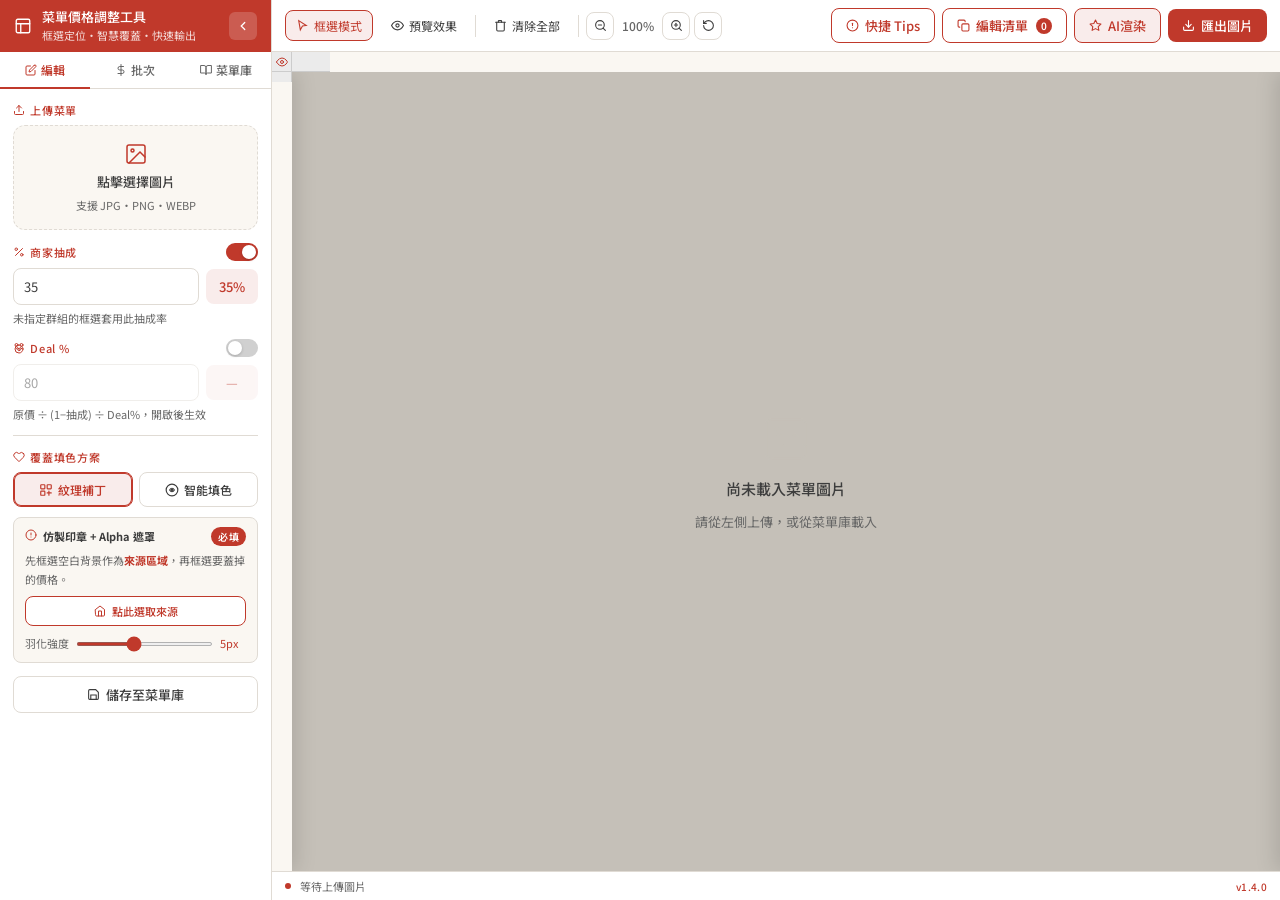
==== templates/index.html @ 7e4e2b44 "v1.5.12：紋理補丁來源選取免按 Tab，點擊按鈕後直接拖曳畫布 Co-Authored-By: Claude Sonnet 4.6 <noreply@anthropic.com>" ====
<!DOCTYPE html>
<html lang="zh-TW">
<head>
<meta charset="UTF-8">
<meta name="viewport" content="width=device-width, initial-scale=1.0">
<meta http-equiv="Cache-Control" content="no-cache, no-store, must-revalidate">
<meta http-equiv="Pragma" content="no-cache">
<meta http-equiv="Expires" content="0">
<title>菜單價格調整工具</title>
<link rel="icon" type="image/svg+xml" href="/static/favicon.svg">
<link href="https://fonts.googleapis.com/css2?family=Noto+Sans+TC:wght@400;500&family=Noto+Serif+TC:wght@400;700&family=Ma+Shan+Zheng&family=Liu+Jian+Mao+Cao&family=Long+Cang&family=ZCOOL+XiaoWei&display=swap" rel="stylesheet">
<link rel="stylesheet" href="/static/css/style.css">
<script>var APP_VERSION = '1.5.12';</script>
</head>
<body>
<div class="app">

  <!-- ── SIDEBAR ── -->
  <div class="sb" id="sb">
    <div class="sb-hd">
      <svg width="18" height="18" viewBox="0 0 24 24" fill="none" stroke="white" stroke-width="1.8" stroke-linecap="round" style="flex-shrink:0">
        <rect x="3" y="3" width="18" height="18" rx="2"/><line x1="3" y1="9" x2="21" y2="9"/><line x1="9" y1="21" x2="9" y2="9"/>
      </svg>
      <div class="sb-hd-txt">
        <h1>菜單價格調整工具</h1>
        <p>框選定位・智慧覆蓋・快速輸出</p>
      </div>
      <button class="sbtog" onclick="App.toggleSB()">
        <svg width="14" height="14" viewBox="0 0 24 24" fill="none" stroke-width="2.2" stroke-linecap="round">
          <polyline points="15 18 9 12 15 6"/>
        </svg>
      </button>
    </div>

    <!-- Collapsed hint -->
    <div class="sb-hint">
      <div class="hi-ic" onclick="document.getElementById('fi').click()" title="上傳菜單">
        <svg width="15" height="15" viewBox="0 0 24 24" fill="none" stroke-width="2" stroke-linecap="round">
          <path d="M21 15v4a2 2 0 0 1-2 2H5a2 2 0 0 1-2-2v-4"/><polyline points="17 8 12 3 7 8"/><line x1="12" y1="3" x2="12" y2="15"/>
        </svg>
      </div>
      <div class="hi-div"></div>
      <div class="hi-ic" onclick="App.showTab('lib')" title="菜單庫">
        <svg width="15" height="15" viewBox="0 0 24 24" fill="none" stroke-width="2" stroke-linecap="round">
          <path d="M2 3h6a4 4 0 0 1 4 4v14a3 3 0 0 0-3-3H2z"/><path d="M22 3h-6a4 4 0 0 0-4 4v14a3 3 0 0 1 3-3h7z"/>
        </svg>
      </div>
      <div class="hi-ic" onclick="App.saveToLib()" title="儲存至菜單庫">
        <svg width="15" height="15" viewBox="0 0 24 24" fill="none" stroke-width="2" stroke-linecap="round">
          <path d="M19 21H5a2 2 0 0 1-2-2V5a2 2 0 0 1 2-2h11l5 5v11a2 2 0 0 1-2 2z"/>
          <polyline points="17 21 17 13 7 13 7 21"/>
        </svg>
      </div>
    </div>

    <!-- Tabs -->
    <div class="sb-tabs">
      <button class="sb-tab active" id="tab-edit" onclick="App.showTab('edit')">
        <svg width="12" height="12" viewBox="0 0 24 24" fill="none" stroke-width="2" stroke-linecap="round">
          <path d="M11 4H4a2 2 0 0 0-2 2v14a2 2 0 0 0 2 2h14a2 2 0 0 0 2-2v-7"/>
          <path d="M18.5 2.5a2.121 2.121 0 0 1 3 3L12 15l-4 1 1-4 9.5-9.5z"/>
        </svg>
        編輯
      </button>
      <button class="sb-tab" id="tab-batch" onclick="App.showTab('batch')">
        <svg width="12" height="12" viewBox="0 0 24 24" fill="none" stroke-width="2" stroke-linecap="round">
          <line x1="12" y1="1" x2="12" y2="23"/><path d="M17 5H9.5a3.5 3.5 0 0 0 0 7h5a3.5 3.5 0 0 1 0 7H6"/>
        </svg>
        批次
      </button>
      <button class="sb-tab" id="tab-lib" onclick="App.showTab('lib')">
        <svg width="12" height="12" viewBox="0 0 24 24" fill="none" stroke-width="2" stroke-linecap="round">
          <path d="M2 3h6a4 4 0 0 1 4 4v14a3 3 0 0 0-3-3H2z"/><path d="M22 3h-6a4 4 0 0 0-4 4v14a3 3 0 0 1 3-3h7z"/>
        </svg>
        菜單庫
      </button>
    </div>

    <div class="sb-body">

      <!-- ── 編輯 pane ── -->
      <div class="tab-pane active" id="pane-edit">

        <div>
          <div class="sec-lbl">
            <svg width="12" height="12" viewBox="0 0 24 24" fill="none" stroke-width="2" stroke-linecap="round">
              <path d="M21 15v4a2 2 0 0 1-2 2H5a2 2 0 0 1-2-2v-4"/><polyline points="17 8 12 3 7 8"/><line x1="12" y1="3" x2="12" y2="15"/>
            </svg>
            上傳菜單
          </div>
          <div class="upload-zone" onclick="document.getElementById('fi').click()">
            <svg width="24" height="24" viewBox="0 0 24 24" fill="none" stroke="var(--red)" stroke-width="1.5" stroke-linecap="round">
              <rect x="3" y="3" width="18" height="18" rx="2"/><circle cx="8.5" cy="8.5" r="1.5"/><polyline points="21 15 16 10 5 21"/>
            </svg>
            <div class="uz-lbl" id="ulbl">點擊選擇圖片</div>
            <div class="uz-sub">支援 JPG・PNG・WEBP</div>
          </div>
          <input type="file" id="fi" accept="image/*" style="display:none">
        </div>

        <!-- 字型 select 隱藏保留，供 app.js redraw 讀取全域預設 -->
        <select id="fontSel" style="display:none;">
          <option value="Noto Serif TC">Noto Serif TC</option>
          <option value="Noto Sans TC">Noto Sans TC</option>
          <option value="Ma Shan Zheng">馬善政</option>
          <option value="Liu Jian Mao Cao">劉建毛草</option>
          <option value="Long Cang">龍藏</option>
          <option value="ZCOOL XiaoWei">站酷小薇</option>
          <option value="serif">襯線體</option>
          <option value="sans-serif">無襯線</option>
        </select>


        <div>
          <div class="sec-lbl" style="justify-content:space-between;align-items:center;">
            <span style="display:flex;align-items:center;gap:5px;">
              <svg width="12" height="12" viewBox="0 0 24 24" fill="none" stroke-width="2" stroke-linecap="round" stroke-linejoin="round">
                <line x1="19" y1="5" x2="5" y2="19"/><circle cx="6.5" cy="6.5" r="2.5"/><circle cx="17.5" cy="17.5" r="2.5"/>
              </svg>
              商家抽成
            </span>
            <label class="tog" title="關閉後不計算抽成，可直接輸入新價格">
              <input type="checkbox" id="commissionToggle" checked>
              <span class="tog-sl"></span>
            </label>
          </div>
          <div class="pct-row" id="commissionInputRow">
            <input type="number" id="pctIn" value="35" placeholder="例：35">
            <div class="pct-badge" id="pctBadge">35%</div>
          </div>
          <div style="font-size:11px;color:var(--gmd);margin-top:5px;" id="commissionHint">未指定群組的框選套用此抽成率</div>
        </div>

        <div>
          <div class="sec-lbl" style="justify-content:space-between;align-items:center;">
            <span style="display:flex;align-items:center;gap:5px;">
              <svg width="12" height="12" viewBox="0 0 24 24" fill="none" stroke="currentColor" stroke-width="2" stroke-linecap="round">
                <circle cx="7" cy="6" r="3"/><circle cx="17" cy="6" r="3"/>
                <circle cx="12" cy="14" r="8"/>
                <circle cx="9" cy="13" r="1.8"/><circle cx="15" cy="13" r="1.8"/>
                <ellipse cx="12" cy="16.5" rx="1.5" ry="1"/>
              </svg>
              Deal %
            </span>
            <label class="tog" title="開啟後納入計算">
              <input type="checkbox" id="dealToggle">
              <span class="tog-sl"></span>
            </label>
          </div>
          <div class="pct-row deal-disabled" id="dealInputRow">
            <input type="number" id="dealIn" value="80" placeholder="例：80" min="1" max="99">
            <div class="pct-badge" id="dealBadge">—</div>
          </div>
          <div style="font-size:11px;color:var(--gmd);margin-top:5px;">原價 ÷ (1−抽成) ÷ Deal%，開啟後生效</div>
        </div>

        <!-- ── 填色方案 ── -->
        <div class="divider"></div>
        <div>
          <div class="sec-lbl">
            <svg width="12" height="12" viewBox="0 0 24 24" fill="none" stroke-width="2" stroke-linecap="round">
              <path d="M20.84 4.61a5.5 5.5 0 0 0-7.78 0L12 5.67l-1.06-1.06a5.5 5.5 0 0 0-7.78 7.78l1.06 1.06L12 21.23l7.78-7.78 1.06-1.06a5.5 5.5 0 0 0 0-7.78z"/>
            </svg>
            覆蓋填色方案
          </div>
          <div style="display:flex;gap:6px;margin-bottom:10px;">
            <button class="fill-mode-btn active" id="btn-patch" onclick="FillEngine.setMode('patch')" title="從背景空白處取樣紋理，無縫覆蓋到價格位置">
              <svg width="14" height="14" viewBox="0 0 24 24" fill="none" stroke-width="2" stroke-linecap="round">
                <rect x="3" y="3" width="7" height="7" rx="1"/>
                <rect x="14" y="3" width="7" height="7" rx="1"/>
                <rect x="3" y="14" width="7" height="7" rx="1"/>
                <path d="M14 17h7M17 14v7"/>
              </svg>
              <span>紋理補丁</span>
            </button>
            <button class="fill-mode-btn" id="btn-autofill" onclick="FillEngine.setMode('autofill')" title="自動取樣矩形周圍背景色填色，並柔化邊緣">
              <svg width="14" height="14" viewBox="0 0 24 24" fill="none" stroke-width="2" stroke-linecap="round">
                <circle cx="12" cy="12" r="10"/>
                <path d="M8 12s1.5-3 4-3 4 3 4 3-1.5 3-4 3-4-3-4-3z"/>
                <circle cx="12" cy="12" r="1" fill="currentColor"/>
              </svg>
              <span>智能填色</span>
            </button>
          </div>
          <div id="autofill-hint" style="display:none;" style="font-size:11px;color:var(--gmd);background:var(--cream);border-radius:var(--r);padding:9px 11px;border:1px solid var(--glt);line-height:1.7;">
            <div style="display:flex;align-items:flex-start;gap:6px;margin-bottom:5px;">
              <svg width="12" height="12" viewBox="0 0 24 24" fill="none" stroke="var(--red)" stroke-width="2" stroke-linecap="round" style="margin-top:2px;flex-shrink:0;"><circle cx="12" cy="12" r="10"/><line x1="12" y1="8" x2="12" y2="12"/><line x1="12" y1="16" x2="12.01" y2="16"/></svg>
              <b style="color:var(--gdk);">環狀取樣 + 邊緣羽化</b>
            </div>
            自動偵測矩形周邊 6px 環狀像素的平均色填色，邊緣加入羽化，適合背景色均勻的菜單。
            <div style="display:flex;align-items:center;gap:7px;margin-top:8px;">
              <span style="white-space:nowrap;">羽化強度</span>
              <input type="range" min="0" max="6" value="2" style="flex:1;height:4px;" oninput="FillEngine.setFeather('autofill', this.value); document.getElementById('autofill-feather-val').textContent = this.value + 'px'">
              <span id="autofill-feather-val" style="color:var(--red);min-width:26px;">2px</span>
            </div>
          </div>
          <div id="patch-hint" class="patch-hint-required" style="font-size:11px;color:var(--gmd);background:var(--cream);border-radius:var(--r);padding:9px 11px;border:1px solid var(--glt);line-height:1.7;">
            <div style="display:flex;align-items:flex-start;gap:6px;margin-bottom:5px;">
              <svg width="12" height="12" viewBox="0 0 24 24" fill="none" stroke="var(--red)" stroke-width="2" stroke-linecap="round" style="margin-top:2px;flex-shrink:0;"><circle cx="12" cy="12" r="10"/><line x1="12" y1="8" x2="12" y2="12"/><line x1="12" y1="16" x2="12.01" y2="16"/></svg>
              <b style="color:var(--gdk);">仿製印章 + Alpha 遮罩</b>
              <span id="patchRequiredBadge" style="margin-left:auto;font-size:10px;font-weight:600;color:#fff;background:var(--red);border-radius:99px;padding:1px 7px;letter-spacing:.03em;flex-shrink:0;">必填</span>
            </div>
            先框選空白背景作為<b style="color:var(--red);">來源區域</b>，再框選要蓋掉的價格。
            <div style="margin-top:8px;">
              <button class="btn btn-outline" id="btnPatchSelect" style="font-size:11px;padding:6px 10px;width:100%;" onclick="FillEngine.startPatchSelect()">
                <svg width="12" height="12" viewBox="0 0 24 24" fill="none" stroke-width="2" stroke-linecap="round"><path d="M3 9l9-7 9 7v11a2 2 0 0 1-2 2H5a2 2 0 0 1-2-2z"/><polyline points="9 22 9 12 15 12 15 22"/></svg>
                點此選取來源
              </button>
              <img id="patch-source-preview" src="" alt="來源預覽" style="display:none;width:100%;max-height:60px;object-fit:cover;border-radius:4px;border:1.5px solid var(--red);margin-top:6px;">
            </div>
            <div style="display:flex;align-items:center;gap:7px;margin-top:8px;">
              <span style="white-space:nowrap;">羽化強度</span>
              <input type="range" min="0" max="12" value="5" style="flex:1;height:4px;" oninput="FillEngine.setFeather('patch', this.value); document.getElementById('patch-feather-val').textContent = this.value + 'px'">
              <span id="patch-feather-val" style="color:var(--red);min-width:26px;">5px</span>
            </div>
          </div>
        </div>

        <div style="display:flex;flex-direction:column;gap:7px;">
          <button class="btn btn-ghost" onclick="App.saveToLib()">
            <svg width="13" height="13" viewBox="0 0 24 24" fill="none" stroke-width="2" stroke-linecap="round">
              <path d="M19 21H5a2 2 0 0 1-2-2V5a2 2 0 0 1 2-2h11l5 5v11a2 2 0 0 1-2 2z"/>
              <polyline points="17 21 17 13 7 13 7 21"/>
            </svg>
            儲存至菜單庫
          </button>
        </div>

      </div><!-- /pane-edit -->

      <!-- ── 批次 pane ── -->
      <div class="tab-pane" id="pane-batch">
        <div>
          <div class="sec-lbl">
            <svg width="12" height="12" viewBox="0 0 24 24" fill="none" stroke-width="2" stroke-linecap="round">
              <circle cx="12" cy="12" r="10"/><line x1="12" y1="8" x2="12" y2="12"/><line x1="12" y1="16" x2="12.01" y2="16"/>
            </svg>
            批次百分比說明
          </div>
          <div style="font-size:12px;color:var(--gmd);background:var(--cream);border-radius:var(--r);padding:10px;border:1px solid var(--glt);line-height:1.7;">
            將框選分組，每組套用不同漲幅。<br>框選時在面板內指定群組。
          </div>
        </div>
        <div>
          <div class="sec-lbl">
            <svg width="12" height="12" viewBox="0 0 24 24" fill="none" stroke-width="2" stroke-linecap="round">
              <circle cx="12" cy="8" r="4"/><path d="M6 20v-2a4 4 0 0 1 8 0v2"/>
            </svg>
            群組管理
          </div>
          <div style="display:flex;gap:6px;margin-bottom:8px;">
            <input type="text" id="newGrpName" placeholder="輸入群組名稱" style="flex:1;padding:7px 9px;font-size:12px;">
            <button class="btn btn-primary btn-sm" style="width:auto;padding:7px 11px;" onclick="App.addGroup()">
              <svg width="13" height="13" viewBox="0 0 24 24" fill="none" stroke-width="2" stroke-linecap="round">
                <line x1="12" y1="5" x2="12" y2="19"/><line x1="5" y1="12" x2="19" y2="12"/>
              </svg>
            </button>
          </div>
          <div class="group-list" id="groupList"></div>
        </div>
      </div>

      <!-- ── 菜單庫 pane ── -->
      <div class="tab-pane" id="pane-lib">
        <div>
          <div class="sec-lbl" style="justify-content:space-between;">
            <span style="display:flex;align-items:center;gap:5px;">
              <svg width="12" height="12" viewBox="0 0 24 24" fill="none" stroke-width="2" stroke-linecap="round">
                <path d="M2 3h6a4 4 0 0 1 4 4v14a3 3 0 0 0-3-3H2z"/>
                <path d="M22 3h-6a4 4 0 0 0-4 4v14a3 3 0 0 1 3-3h7z"/>
              </svg>
              已儲存菜單
            </span>
            <span class="tag-red" id="libCnt">0 筆</span>
          </div>
          <div class="lib-list" id="libList"></div>
        </div>
        <div style="font-size:11px;color:var(--gmd);line-height:1.7;background:var(--cream);border-radius:var(--r);padding:10px;border:1px solid var(--glt);">
          圖片小於 3MB 時自動存入縮圖可直接還原。<br>
          圖片較大時僅儲存座標，載入時需重新上傳原始圖片。
        </div>
      </div>

    </div><!-- /sb-body -->
  </div><!-- /sb -->

  <!-- ── MAIN ── -->
  <div class="main">

    <!-- Toolbar -->
    <div class="toolbar">
      <button class="tb-btn active" id="tbSel">
        <svg width="13" height="13" viewBox="0 0 24 24" fill="none" stroke-width="2" stroke-linecap="round">
          <path d="M5 3l14 9-7 1-4 7z"/>
        </svg>
        框選模式
      </button>
      <button class="tb-btn" id="tbPrev" onclick="App.togglePreview()">
        <svg width="13" height="13" viewBox="0 0 24 24" fill="none" stroke-width="2" stroke-linecap="round">
          <path d="M1 12s4-8 11-8 11 8 11 8-4 8-11 8-11-8-11-8z"/><circle cx="12" cy="12" r="3"/>
        </svg>
        預覽效果
      </button>
      <div class="tb-sep"></div>
      <button class="tb-btn" onclick="App.clearAll()">
        <svg width="13" height="13" viewBox="0 0 24 24" fill="none" stroke-width="2" stroke-linecap="round">
          <polyline points="3 6 5 6 21 6"/>
          <path d="M19 6v14a2 2 0 0 1-2 2H7a2 2 0 0 1-2-2V6m3 0V4a1 1 0 0 1 1-1h4a1 1 0 0 1 1 1v2"/>
        </svg>
        清除全部
      </button>
      <div class="tb-sep"></div>
      <div class="zoom-ctrl">
        <button class="zb" onclick="Canvas.zoom(-0.1)">
          <svg width="13" height="13" viewBox="0 0 24 24" fill="none" stroke-width="2" stroke-linecap="round">
            <circle cx="11" cy="11" r="8"/><line x1="21" y1="21" x2="16.65" y2="16.65"/><line x1="8" y1="11" x2="14" y2="11"/>
          </svg>
        </button>
        <span class="zoom-val" id="zoomVal">100%</span>
        <button class="zb" onclick="Canvas.zoom(0.1)">
          <svg width="13" height="13" viewBox="0 0 24 24" fill="none" stroke-width="2" stroke-linecap="round">
            <circle cx="11" cy="11" r="8"/><line x1="21" y1="21" x2="16.65" y2="16.65"/>
            <line x1="11" y1="8" x2="11" y2="14"/><line x1="8" y1="11" x2="14" y2="11"/>
          </svg>
        </button>
        <button class="zb" onclick="Canvas.resetZoom()" title="重設縮放">
          <svg width="13" height="13" viewBox="0 0 24 24" fill="none" stroke-width="2" stroke-linecap="round">
            <path d="M3 12a9 9 0 1 0 9-9 9.75 9.75 0 0 0-6.74 2.74L3 8"/><path d="M3 3v5h5"/>
          </svg>
        </button>
      </div>
      <div class="tb-right">
        <!-- 快捷 Tips 按鈕 + 彈出面板 -->
        <div style="position:relative;">
          <button class="btn btn-outline" id="btnTips" style="width:auto;padding:7px 14px;font-size:13px;" onclick="App.toggleTips()">
            <svg width="13" height="13" viewBox="0 0 24 24" fill="none" stroke-width="2" stroke-linecap="round">
              <circle cx="12" cy="12" r="10"/>
              <line x1="12" y1="8" x2="12" y2="12"/><line x1="12" y1="16" x2="12.01" y2="16"/>
            </svg>
            快捷 Tips
          </button>
          <div class="tips-panel" id="tipsPanel">
            <div class="tips-hd">
              <span class="tips-title">⌨️ 快捷鍵說明</span>
              <div class="tips-os-tabs">
                <button class="tips-os-btn active" id="tipsMac" onclick="App.setTipsOS('mac')">Mac</button>
                <button class="tips-os-btn" id="tipsWin" onclick="App.setTipsOS('win')">Windows</button>
              </div>
            </div>
            <table class="tips-tbl">
              <tr><th>功能</th><th id="tipsKeyHead">按鍵</th></tr>
              <tr class="tips-mac"><td>繪製新框</td><td>Tab + 拖曳</td></tr>
              <tr class="tips-win" style="display:none"><td>繪製新框</td><td>Tab + 拖曳</td></tr>
              <tr class="tips-mac"><td>複製上次框大小</td><td>Tab + ⇧ Shift + 拖曳</td></tr>
              <tr class="tips-win" style="display:none"><td>複製上次框大小</td><td>Tab + Shift + 拖曳</td></tr>
              <tr><td>點擊框 → 編輯</td><td>點擊</td></tr>
              <tr><td>多選框 → 批次對齊</td><td>直接拖曳</td></tr>
              <tr><td>移動框位置</td><td>Alt + 拖曳</td></tr>
              <tr><td>平移畫布</td><td>Space + 拖曳</td></tr>
              <tr><td>縮放畫布</td><td>滾輪</td></tr>
              <tr class="tips-mac"><td>確認數值（轉綠）</td><td>↵ Return</td></tr>
              <tr class="tips-win" style="display:none"><td>確認數值（轉綠）</td><td>↵ Enter</td></tr>
              <tr class="tips-mac"><td>確認並加入</td><td>↵ Return ×2</td></tr>
              <tr class="tips-win" style="display:none"><td>確認並加入</td><td>↵ Enter ×2</td></tr>
              <tr><td>關閉編輯面板</td><td>Esc</td></tr>
              <tr><td>還原字體顏色自動</td><td>雙擊色塊</td></tr>
            </table>
          </div>
        </div>
        <button class="btn btn-outline" id="btnEditList" style="width:auto;padding:7px 14px;font-size:13px;" onclick="App.toggleEditList()">
          <svg width="13" height="13" viewBox="0 0 24 24" fill="none" stroke-width="2" stroke-linecap="round">
            <rect x="9" y="9" width="13" height="13" rx="2"/><path d="M5 15H4a2 2 0 0 1-2-2V4a2 2 0 0 1 2-2h9a2 2 0 0 1 2 2v1"/>
          </svg>
          編輯清單
          <span class="tb-cnt" id="pcnt">0</span>
        </button>
        <button class="btn btn-enhance" id="tbEnhance" style="width:auto;padding:7px 14px;font-size:13px;" onclick="App.enhanceQuality()" title="消除矩形框邊界感，讓修改更自然">
          <svg width="13" height="13" viewBox="0 0 24 24" fill="none" stroke-width="2" stroke-linecap="round" stroke-linejoin="round">
            <polygon points="12 2 15.09 8.26 22 9.27 17 14.14 18.18 21.02 12 17.77 5.82 21.02 7 14.14 2 9.27 8.91 8.26 12 2"/>
          </svg>
          AI渲染
        </button>
        <button class="btn btn-primary" style="width:auto;padding:7px 14px;font-size:13px;" onclick="App.exportImage()">
          <svg width="13" height="13" viewBox="0 0 24 24" fill="none" stroke-width="2" stroke-linecap="round">
            <path d="M21 15v4a2 2 0 0 1-2 2H5a2 2 0 0 1-2-2v-4"/>
            <polyline points="7 10 12 15 17 10"/><line x1="12" y1="15" x2="12" y2="3"/>
          </svg>
          匯出圖片
        </button>
      </div>
    </div>

    <!-- Canvas area with rulers -->
    <div class="ruler-area" id="rulerArea">
      <div class="ruler-corner">
        <button class="ruler-eye-btn active" id="btnGuides" onclick="Rulers.toggle()" title="顯示參考線">
          <svg width="12" height="12" viewBox="0 0 24 24" fill="none" stroke="currentColor" stroke-width="2" stroke-linecap="round" stroke-linejoin="round">
            <path d="M1 12s4-8 11-8 11 8 11 8-4 8-11 8-11-8-11-8z"/><circle cx="12" cy="12" r="3"/>
          </svg>
        </button>
      </div>
      <canvas class="ruler-h" id="rulerH"></canvas>
      <canvas class="ruler-v" id="rulerV"></canvas>
      <div class="cw" id="cw">
      <div class="empty-st" id="emptySt">
        <svg width="52" height="52" viewBox="0 0 24 24" fill="none" stroke-width="1" stroke-linecap="round">
          <rect x="3" y="3" width="18" height="18" rx="2"/><circle cx="8.5" cy="8.5" r="1.5"/>
          <polyline points="21 15 16 10 5 21"/>
        </svg>
        <h3>尚未載入菜單圖片</h3>
        <p>請從左側上傳，或從菜單庫載入</p>
      </div>
      <div class="cc" id="cc" style="display:none;">
        <canvas id="mc"></canvas>
      </div>
      <canvas id="guide-canvas"></canvas>

      <!-- 多選對齊浮動列 -->
      <div id="alignBar">
        <button class="ab-btn" onclick="App.applyMultiAlign('left')" title="靠左對齊">
          <svg width="16" height="16" viewBox="0 0 24 24" fill="none" stroke="currentColor" stroke-width="2.2" stroke-linecap="round">
            <line x1="3" y1="6"  x2="21" y2="6"/><line x1="3" y1="12" x2="15" y2="12"/><line x1="3" y1="18" x2="18" y2="18"/>
          </svg>
        </button>
        <button class="ab-btn" onclick="App.applyMultiAlign('center')" title="置中對齊">
          <svg width="16" height="16" viewBox="0 0 24 24" fill="none" stroke="currentColor" stroke-width="2.2" stroke-linecap="round">
            <line x1="3" y1="6"  x2="21" y2="6"/><line x1="6" y1="12" x2="18" y2="12"/><line x1="5" y1="18" x2="19" y2="18"/>
          </svg>
        </button>
        <button class="ab-btn" onclick="App.applyMultiAlign('right')" title="靠右對齊">
          <svg width="16" height="16" viewBox="0 0 24 24" fill="none" stroke="currentColor" stroke-width="2.2" stroke-linecap="round">
            <line x1="3" y1="6"  x2="21" y2="6"/><line x1="9" y1="12" x2="21" y2="12"/><line x1="6" y1="18" x2="21" y2="18"/>
          </svg>
        </button>
      </div>

      <!-- Right Panel: 編輯清單 -->
      <div class="rp" id="rp">
        <div class="rp-hd">
          <div class="rp-hd-l">
            <svg width="15" height="15" viewBox="0 0 24 24" fill="none" stroke="white" stroke-width="2" stroke-linecap="round">
              <rect x="9" y="9" width="13" height="13" rx="2"/><path d="M5 15H4a2 2 0 0 1-2-2V4a2 2 0 0 1 2-2h9a2 2 0 0 1 2 2v1"/>
            </svg>
            <div>
              <div class="rp-title">編輯清單</div>
              <div class="rp-sub" id="rpSub">共 0 個價格框</div>
            </div>
          </div>
          <button class="rp-x" onclick="App.toggleEditList()">
            <svg width="14" height="14" viewBox="0 0 24 24" fill="none" stroke-width="2" stroke-linecap="round">
              <line x1="18" y1="6" x2="6" y2="18"/><line x1="6" y1="6" x2="18" y2="18"/>
            </svg>
          </button>
        </div>
        <div class="rp-body">
          <div class="price-list" id="plist">
            <div style="text-align:center;padding:20px 13px;color:var(--gmd);font-size:12px;">尚未框選任何價格</div>
          </div>
        </div>
      </div>

      <!-- Float Panel -->
      <div class="fp" id="fp">
        <div class="fp-hd">
          <div class="fp-hd-l">
            <svg width="15" height="15" viewBox="0 0 24 24" fill="none" stroke="white" stroke-width="2" stroke-linecap="round">
              <line x1="12" y1="1" x2="12" y2="23"/><path d="M17 5H9.5a3.5 3.5 0 0 0 0 7h5a3.5 3.5 0 0 1 0 7H6"/>
            </svg>
            <div>
              <div class="fp-title">輸入價格資訊</div>
              <div class="fp-sub" id="fpSub">框選區域：—</div>
            </div>
          </div>
          <button class="fp-x" onclick="FloatPanel.reqClose()">
            <svg width="14" height="14" viewBox="0 0 24 24" fill="none" stroke-width="2" stroke-linecap="round">
              <line x1="18" y1="6" x2="6" y2="18"/><line x1="6" y1="6" x2="18" y2="18"/>
            </svg>
          </button>
        </div>
        <div class="fp-body">
          <div class="fp-2col">
            <div>
              <label class="fp-lbl">原始價格數值</label>
              <div class="fp-val-wrap">
                <input class="fp-input" type="text" id="fpVal" placeholder="例：880" inputmode="numeric" autocomplete="off">
                <span class="fp-val-check" id="fpValCheck" title="已記錄數值">
                  <svg width="15" height="15" viewBox="0 0 24 24" fill="none" stroke="currentColor" stroke-width="2.5" stroke-linecap="round" stroke-linejoin="round"><polyline points="20 6 9 17 4 12"/></svg>
                </span>
              </div>
            </div>
            <div>
              <label class="fp-lbl">價格單位</label>
              <select id="selAffix" class="fp-affix-sel" onchange="FloatPanel.onAffixChange()">
                <option value="none">無</option>
                <option value="yuan">後綴「元」</option>
                <option value="yuan_sp">後綴+空格「元」</option>
                <option value="dollar">前綴「$」</option>
                <option value="dollar_sp">前綴+空格「$」</option>
              </select>
            </div>
          </div>
          <div class="fp-info">
            <div class="fi-row"><span class="fi-lbl">框選尺寸</span><span class="fi-val" id="fpSz">—</span></div>
            <div class="fi-row"><span class="fi-lbl">套用群組</span><span class="fi-val" id="fpGrpName" style="color:var(--red)">全域</span></div>
            <div class="fi-row"><span class="fi-lbl">商家抽成</span><span class="fi-val" id="fpPct">35%</span></div>
            <div class="fi-row" id="fpDealRow" style="display:none;"><span class="fi-lbl">Deal %</span><span class="fi-val" id="fpDeal" style="color:var(--red)">80%</span></div>
            <div class="fi-row" style="margin-top:4px;padding-top:6px;border-top:1px solid var(--glt);">
              <span class="fi-lbl" style="font-weight:500;white-space:nowrap;">新價格</span>
              <div style="display:flex;align-items:center;gap:5px;">
                <span id="fpCalcGroup" style="display:inline-flex;align-items:center;gap:5px;">
                  <span class="fi-calc" id="fpCalc" title="依百分比計算的原始結果">—</span>
                  <svg width="10" height="10" viewBox="0 0 24 24" fill="none" stroke="var(--gmd)" stroke-width="2.5" stroke-linecap="round"><line x1="5" y1="12" x2="19" y2="12"/><polyline points="13 6 19 12 13 18"/></svg>
                </span>
                <input type="number" class="fi-new-input" id="fpNew" placeholder="—" min="1" style="width:70px;min-width:0;">
              </div>
            </div>
            <div class="fp-round-opts">
              <label class="fp-ck-lbl">
                <input type="checkbox" id="ckRound10" onchange="FloatPanel.onRoundChange('10')">
                <span>四捨五入至十位數<br>（227→230，224→220）</span>
              </label>
              <label class="fp-ck-lbl">
                <input type="checkbox" id="ckRound5" onchange="FloatPanel.onRoundChange('5')">
                <span>無條件進位至 5 或 10<br>（227→230，224→225）</span>
              </label>
            </div>
          </div>
          <div>
            <div class="grp-lbl-row">
              <span class="fp-lbl">套用群組（批次百分比）</span>
              <button class="grp-help-btn" onclick="FloatPanel.showGroupGuide()" title="如何建立群組？">?</button>
            </div>
            <div class="fp-grp-sel" id="fpGrpSel"></div>
          </div>
          <div>
            <label class="fp-lbl">數字排列方向</label>
            <div class="fp-or">
              <button class="fob" id="foH" onclick="FloatPanel.setOrient('horizontal')">
                <svg width="13" height="13" viewBox="0 0 24 24" fill="none" stroke-width="2" stroke-linecap="round">
                  <line x1="4" y1="12" x2="20" y2="12"/><polyline points="14 6 20 12 14 18"/>
                </svg>
                橫式
              </button>
              <button class="fob active" id="foV" onclick="FloatPanel.setOrient('vertical')">
                <svg width="13" height="13" viewBox="0 0 24 24" fill="none" stroke-width="2" stroke-linecap="round">
                  <line x1="12" y1="4" x2="12" y2="20"/><polyline points="6 14 12 20 18 14"/>
                </svg>
                直式
              </button>
            </div>
          </div>
          <!-- ── 字樣設定卡片 ── -->
          <div class="fp-card">
            <!-- 字型（全寬） -->
            <label class="fp-lbl">字型</label>
            <select id="fpFontSel" onchange="FloatPanel.onFontChange()">
              <option value="Noto Serif TC">Noto Serif TC（明體）</option>
              <option value="Noto Sans TC">Noto Sans TC（黑體）</option>
              <option value="Ma Shan Zheng">馬善政（毛筆手寫）</option>
              <option value="Liu Jian Mao Cao">劉建毛草（草書）</option>
              <option value="Long Cang">龍藏（手寫風）</option>
              <option value="ZCOOL XiaoWei">站酷小薇（優雅）</option>
              <option value="serif">襯線體</option>
              <option value="sans-serif">無襯線體</option>
            </select>
            <!-- 大小 | 間距 -->
            <div class="fp-2col">
              <div>
                <label class="fp-lbl">大小（px）</label>
                <input type="number" id="fpFontSize" placeholder="自動" min="8" max="300" style="width:100%;">
              </div>
              <div>
                <label class="fp-lbl">間距（px）</label>
                <input type="number" id="fpLetterSpacing" placeholder="0" min="-10" max="50" style="width:100%;">
              </div>
            </div>
            <!-- 顏色 | 格式 B/I/S -->
            <div class="fp-2col">
              <div>
                <label class="fp-lbl">顏色</label>
                <div style="display:flex;gap:6px;align-items:center;height:34px;">
                  <input type="color" id="fpFontColor" value="#3D1A10"
                    style="width:34px;height:34px;border:1.5px solid var(--glt);border-radius:6px;padding:2px;cursor:pointer;background:none;flex-shrink:0;"
                    oninput="FloatPanel.onColorInput()">
                  <span id="fpColorLabel" style="font-size:11px;color:var(--gmd);">自動</span>
                </div>
              </div>
              <div>
                <label class="fp-lbl">格式</label>
                <div style="display:flex;gap:4px;">
                  <button class="fp-fmt-btn" id="fpBold" onclick="FloatPanel.toggleBold()" title="粗體"><b>B</b></button>
                  <button class="fp-fmt-btn" id="fpItalic" onclick="FloatPanel.toggleItalic()" title="斜體"><i>I</i></button>
                  <button class="fp-fmt-btn" id="fpStrike" onclick="FloatPanel.toggleStrikethrough()" title="雙刪除線"><span style="text-decoration:line-through;text-decoration-style:double;">S</span></button>
                </div>
              </div>
            </div>
            <!-- 對齊 -->
            <div>
              <label class="fp-lbl">對齊</label>
              <div style="display:flex;gap:5px;">
                <button class="fob fp-align-btn" data-align="left" onclick="FloatPanel.setAlign('left')" style="flex:1;" title="靠左">
                  <svg width="13" height="13" viewBox="0 0 24 24" fill="none" stroke-width="2" stroke-linecap="round"><line x1="3" y1="6" x2="21" y2="6"/><line x1="3" y1="12" x2="15" y2="12"/><line x1="3" y1="18" x2="18" y2="18"/></svg>
                </button>
                <button class="fob fp-align-btn active" data-align="center" onclick="FloatPanel.setAlign('center')" style="flex:1;" title="置中">
                  <svg width="13" height="13" viewBox="0 0 24 24" fill="none" stroke-width="2" stroke-linecap="round"><line x1="3" y1="6" x2="21" y2="6"/><line x1="6" y1="12" x2="18" y2="12"/><line x1="4" y1="18" x2="20" y2="18"/></svg>
                </button>
                <button class="fob fp-align-btn" data-align="right" onclick="FloatPanel.setAlign('right')" style="flex:1;" title="靠右">
                  <svg width="13" height="13" viewBox="0 0 24 24" fill="none" stroke-width="2" stroke-linecap="round"><line x1="3" y1="6" x2="21" y2="6"/><line x1="9" y1="12" x2="21" y2="12"/><line x1="6" y1="18" x2="21" y2="18"/></svg>
                </button>
              </div>
            </div>
          </div>
        </div>
        <div class="fp-ft" id="fpFoot">
          <button class="btn btn-ghost" style="flex:1;" onclick="FloatPanel.reqClose()">取消</button>
          <button class="btn btn-apply-all" style="flex:2;" onclick="FloatPanel.applyToAll()">全部變更</button>
          <button class="btn btn-primary" style="flex:1;" onclick="FloatPanel.confirm()">加入</button>
        </div>
      </div>
    </div><!-- /cw -->
    </div><!-- /ruler-area -->

    <!-- Status bar -->
    <div class="status-bar">
      <div class="sdot"></div>
      <span id="stTxt">等待上傳圖片</span>
      <span style="margin-left:auto;font-size:11px;color:var(--gmd);" id="coordTxt"></span>
      <span class="ver-badge" id="verBadge" title="目前版本">v1.4.0</span>
    </div>

  </div><!-- /main -->

</div><!-- /app -->

<!-- Confirm Dialog -->
<div class="cdov" id="cdov">
  <div class="cd">
    <div class="cd-icon">
      <svg width="20" height="20" viewBox="0 0 24 24" fill="none" stroke-width="2" stroke-linecap="round">
        <path d="M10.29 3.86L1.82 18a2 2 0 0 0 1.71 3h16.94a2 2 0 0 0 1.71-3L13.71 3.86a2 2 0 0 0-3.42 0z"/>
        <line x1="12" y1="9" x2="12" y2="13"/><line x1="12" y1="17" x2="12.01" y2="17"/>
      </svg>
    </div>
    <div class="cd-title" id="cdTitle">確認操作</div>
    <div class="cd-desc" id="cdDesc"></div>
    <div class="cd-acts">
      <button class="btn btn-ghost" style="flex:1;font-size:13px;" onclick="App.closeCD(false)" id="cdCancel">取消</button>
      <button class="btn btn-primary" style="flex:1;font-size:13px;" onclick="App.closeCD(true)" id="cdOk">確認</button>
    </div>
  </div>
</div>

<!-- Group Guide Spotlight Overlay -->
<div id="grpGuideOv" class="grp-guide-ov" onclick="FloatPanel.closeGroupGuide()">
  <div id="grpSpotlight" class="grp-spotlight" onclick="FloatPanel.closeGroupGuide()">
    <div class="grp-spotlight-tip">點此進入批次頁面建立群組</div>
  </div>
</div>

<!-- Scripts — 順序重要 -->
<script src="https://cdn.jsdelivr.net/npm/tesseract.js@5/dist/tesseract.min.js" defer></script>
<script src="/static/js/canvas.js"></script>
<!-- Update Toast -->
<div class="upd-toast" id="updToast">
  <div class="upd-icon">
    <svg width="16" height="16" viewBox="0 0 24 24" fill="none" stroke="#fff" stroke-width="2.5" stroke-linecap="round">
      <path d="M21 15v4a2 2 0 0 1-2 2H5a2 2 0 0 1-2-2v-4"/>
      <polyline points="17 8 12 3 7 8"/><line x1="12" y1="3" x2="12" y2="15"/>
    </svg>
  </div>
  <div class="upd-body">
    <div class="upd-title">有新版本可用</div>
    <div class="upd-sub" id="updNote">請重新整理頁面以更新</div>
  </div>
  <button class="upd-btn" onclick="location.reload(true)">重新整理</button>
  <button class="upd-close" onclick="document.getElementById('updToast').classList.remove('show')" title="關閉">
    <svg width="12" height="12" viewBox="0 0 24 24" fill="none" stroke="currentColor" stroke-width="2.5" stroke-linecap="round">
      <line x1="18" y1="6" x2="6" y2="18"/><line x1="6" y1="6" x2="18" y2="18"/>
    </svg>
  </button>
</div>

<script src="/static/js/rulers.js"></script>
<script src="/static/js/fillengine.js"></script>
<script src="/static/js/groups.js"></script>
<script src="/static/js/library.js"></script>
<script src="/static/js/floatpanel.js"></script>
<script src="/static/js/app.js"></script>
<script>
  window.addEventListener('DOMContentLoaded', function() {
    App.init();
    Rulers.init();
    checkVersion();
  });

  function checkVersion() {
    var url = './static/version.json?t=' + Date.now();
    fetch(url)
      .then(function(r) { return r.json(); })
      .then(function(data) {
        var latest = data.version || '';
        var badge = document.getElementById('verBadge');
        if (badge) badge.textContent = 'v' + (latest || APP_VERSION);
        if (latest && latest !== APP_VERSION) {
          var note = document.getElementById('updNote');
          if (note && data.note) note.textContent = '新版 v' + latest + '：' + data.note;
          setTimeout(function() {
            document.getElementById('updToast').classList.add('show');
          }, 1500);
        }
      })
      .catch(function() {});
    // 每 5 分鐘再檢查一次
    setTimeout(checkVersion, 5 * 60 * 1000);
  }
</script>
</body>
</html>
---- static/css/style.css ----
/* ── RESET & ROOT ── */
*{box-sizing:border-box;margin:0;padding:0;}
:root{
  --cream:#FAF7F2;
  --red:#C0392B;
  --red-dk:#A93226;
  --red-lt:#F9ECEB;
  --gdk:#3D3D3D;
  --gmd:#666;
  --glt:#E0DBD4;
  --wh:#fff;
  --r:8px;
  --rlg:12px;
}
html,body{height:100%;background:var(--cream);}
body{font-family:'Noto Sans TC',sans-serif;color:var(--gdk);font-size:14px;}

/* ── LAYOUT ── */
.app{display:flex;height:100vh;min-height:560px;overflow:hidden;}

/* ── SIDEBAR ── */
.sb{
  width:272px;min-width:272px;
  background:var(--wh);border-right:1px solid var(--glt);
  display:flex;flex-direction:column;overflow:hidden;
  transition:width .28s cubic-bezier(.4,0,.2,1),min-width .28s cubic-bezier(.4,0,.2,1);
  position:relative;flex-shrink:0;
}
.sb.col{width:48px;min-width:48px;}
.sb-hd{
  background:var(--red);padding:0 14px;
  display:flex;align-items:center;gap:10px;
  flex-shrink:0;height:52px;overflow:hidden;
}
.sb-hd-txt{flex:1;overflow:hidden;white-space:nowrap;transition:opacity .2s;}
.sb-hd-txt h1{font-size:13px;font-weight:500;color:#fff;line-height:1.3;}
.sb-hd-txt p{font-size:11px;color:rgba(255,255,255,.82);margin-top:1px;}
.sb.col .sb-hd-txt{opacity:0;pointer-events:none;width:0;flex:0;}
.sb.col .sb-hd{padding:0;justify-content:center;}
.sb.col .sb-hd>svg:first-child{display:none;}
.sb.col .sb-tabs{display:none;}
.sbtog{
  flex-shrink:0;width:28px;height:28px;border-radius:6px;
  background:rgba(255,255,255,.18);border:none;cursor:pointer;
  display:flex;align-items:center;justify-content:center;
}
.sbtog:hover{background:rgba(255,255,255,.32);}
.sbtog svg{stroke:#fff;transition:transform .28s;}
.sb.col .sbtog svg{transform:rotate(180deg);}
.sb-body{
  flex:1;overflow-y:auto;overflow-x:hidden;padding:13px;
  display:flex;flex-direction:column;gap:13px;transition:opacity .2s;
}
.sb.col .sb-body{opacity:0;pointer-events:none;padding:0;}

/* Collapsed hint icons */
.sb-hint{
  position:absolute;top:52px;left:0;right:0;bottom:0;
  display:flex;flex-direction:column;align-items:center;
  padding-top:14px;gap:10px;
  opacity:0;pointer-events:none;transition:opacity .2s;
}
.sb.col .sb-hint{opacity:1;pointer-events:all;}
.hi-ic{
  width:32px;height:32px;border-radius:var(--r);
  border:1px solid var(--glt);background:var(--cream);
  display:flex;align-items:center;justify-content:center;
  cursor:pointer;transition:border-color .15s,background .15s;
}
.hi-ic:hover{border-color:var(--red);background:var(--red-lt);}
.hi-ic svg{stroke:var(--red);}
.hi-div{width:24px;height:1px;background:var(--glt);}

/* Tabs */
.sb-tabs{display:flex;border-bottom:1px solid var(--glt);flex-shrink:0;}
.sb-tab{
  flex:1;padding:9px 4px;font-size:12px;font-weight:500;
  cursor:pointer;border:none;background:transparent;color:var(--gmd);
  border-bottom:2px solid transparent;transition:all .15s;font-family:inherit;
  display:flex;align-items:center;justify-content:center;gap:4px;margin-bottom:-1px;
}
.sb-tab svg{stroke:currentColor;}
.sb-tab.active{color:var(--red);border-bottom-color:var(--red);}
.sb-tab:hover:not(.active){color:var(--gdk);}
.tab-pane{display:none;}
.tab-pane.active{display:flex;flex-direction:column;gap:13px;}

/* ── COMMON COMPONENTS ── */
.sec-lbl{
  font-size:11px;font-weight:500;color:var(--red);
  letter-spacing:.07em;display:flex;align-items:center;gap:5px;margin-bottom:7px;
}
.sec-lbl svg{stroke:var(--red);}

.upload-zone{
  border:1.5px dashed var(--glt);border-radius:var(--rlg);
  padding:16px 10px;text-align:center;cursor:pointer;
  background:var(--cream);transition:border-color .2s,background .2s;
  display:flex;flex-direction:column;align-items:center;gap:6px;
}
.upload-zone:hover{border-color:var(--red);background:var(--red-lt);}
.uz-lbl{font-size:13px;font-weight:500;color:var(--gdk);}
.uz-sub{font-size:11px;color:var(--gmd);}

select,input[type=number],input[type=text]{
  width:100%;border:1px solid var(--glt);border-radius:var(--r);
  padding:8px 10px;font-size:13px;background:var(--wh);
  color:var(--gdk);outline:none;transition:border-color .2s;font-family:inherit;
}
select:focus,input:focus{border-color:var(--red);}

.pct-row{display:flex;gap:7px;align-items:center;}
.pct-row input{flex:1;}
.pct-badge{
  background:var(--red-lt);color:var(--red);border-radius:var(--r);
  padding:8px 9px;font-size:13px;font-weight:500;
  white-space:nowrap;min-width:52px;text-align:center;
}

/* Buttons */
.btn{
  display:flex;align-items:center;justify-content:center;gap:6px;
  padding:8px 12px;border-radius:var(--r);font-size:13px;
  cursor:pointer;border:none;font-weight:500;
  transition:background .15s,transform .1s;width:100%;font-family:inherit;
}
.btn:active{transform:scale(.98);}
.btn svg{flex-shrink:0;}
.btn-primary{background:var(--red);color:#fff !important;}
.btn-primary svg{stroke:#fff;}
.btn-primary:hover{background:var(--red-dk);}
.btn-outline{background:var(--wh);color:var(--red) !important;border:1.5px solid var(--red);}
.btn-outline svg{stroke:var(--red);}
.btn-outline:hover{background:var(--red-lt);}
.btn-ghost{background:transparent;color:var(--gdk) !important;border:1px solid var(--glt);}
.btn-ghost svg{stroke:var(--gdk);}
.btn-ghost:hover{background:var(--cream);}
.btn-apply-all{background:#F5EEF8;color:#7D3C98 !important;border:1.5px solid #C39BD3;}
.btn-apply-all:hover{background:#EBD5F5;border-color:#7D3C98;}
/* ── AI渲染掃描線 ── */
.scan-line-el{
  position:absolute;height:4px;border-radius:2px;
  background:linear-gradient(90deg,transparent 0%,rgba(192,57,43,0.35) 15%,rgba(192,57,43,0.9) 50%,rgba(192,57,43,0.35) 85%,transparent 100%);
  box-shadow:0 0 14px rgba(192,57,43,0.55),0 0 3px rgba(255,255,255,0.7);
  pointer-events:none;
}

.btn-enhance{background:var(--red-lt);color:var(--red) !important;border:1.5px solid var(--red);}
.btn-enhance svg{stroke:var(--red);}
.btn-enhance:hover{background:#F0D9D7;border-color:var(--red-dk);}
.btn-enhance.active{background:var(--red);color:#fff !important;border-color:var(--red-dk);}
.btn-enhance.active svg{stroke:#fff;}
.btn-enhance:disabled{opacity:.6;cursor:not-allowed;}
.btn-sm{padding:6px 10px;font-size:12px;}

/* Orientation buttons */
.ob{
  flex:1;padding:7px 3px;border-radius:var(--r);font-size:12px;
  cursor:pointer;border:1px solid var(--glt);background:var(--wh);
  color:var(--gdk) !important;display:flex;align-items:center;
  justify-content:center;gap:4px;transition:all .15s;font-family:inherit;
}
.ob svg{stroke:currentColor;}
.ob.active{background:var(--red-lt);border-color:var(--red);color:var(--red) !important;}

/* Price list */
.price-list{display:flex;flex-direction:column;gap:5px;max-height:160px;overflow-y:auto;}
.pi{
  background:var(--cream);border-radius:var(--r);
  padding:7px 9px;display:flex;align-items:center;gap:7px;
  border:1px solid var(--glt);
}
.pi .dot{width:7px;height:7px;border-radius:50%;flex-shrink:0;}
.pi .info{flex:1;font-size:12px;color:var(--gdk);}
.pi .val{font-weight:500;}
.pi .arr{color:var(--gmd);}
.pi .nval{font-weight:500;}
.pi .otag{font-size:10px;color:var(--gmd);margin-left:3px;}
.delbtn{cursor:pointer;flex-shrink:0;background:none;border:none;padding:2px;display:flex;}
.delbtn svg{stroke:var(--gmd);}
.delbtn:hover svg{stroke:var(--red);}

.tag-red{
  display:inline-flex;align-items:center;padding:2px 8px;
  border-radius:99px;font-size:11px;font-weight:500;
  background:var(--red-lt);color:var(--red);
}
.divider{height:1px;background:var(--glt);}

/* History */
.hist-list{display:flex;flex-direction:column;gap:4px;}
.hi-item{
  background:var(--cream);border-radius:var(--r);padding:6px 9px;
  font-size:11px;border:1px solid var(--glt);
  display:flex;align-items:flex-start;gap:7px;color:var(--gdk);
}
.hi-item svg{stroke:var(--gmd);flex-shrink:0;margin-top:1px;}
.hi-name{font-weight:500;color:var(--gdk);}
.hi-time{color:var(--gmd);font-size:10px;margin-top:1px;}

/* Groups (batch) */
.group-list{display:flex;flex-direction:column;gap:6px;max-height:200px;overflow-y:auto;}
.group-item{background:var(--cream);border-radius:var(--r);border:1px solid var(--glt);overflow:hidden;}
.group-hd{padding:7px 10px;display:flex;align-items:center;gap:7px;cursor:pointer;}
.group-hd:hover{background:var(--red-lt);}
.group-dot{width:10px;height:10px;border-radius:50%;flex-shrink:0;}
.group-name{flex:1;font-size:12px;font-weight:500;color:var(--gdk);}
.group-cnt{font-size:10px;color:var(--gmd);}
.group-pct-badge{font-size:11px;font-weight:500;border-radius:99px;padding:2px 8px;}
.group-body{padding:8px 10px;border-top:1px solid var(--glt);display:none;flex-direction:column;gap:7px;}
.group-body.open{display:flex;}
.group-pct-row{display:flex;gap:6px;align-items:center;}
.group-pct-row input{flex:1;padding:6px 9px;font-size:13px;}
.group-pct-row .pct-badge{min-width:46px;font-size:12px;padding:6px 7px;}

/* Library */
.lib-list{display:flex;flex-direction:column;gap:7px;}
.lib-item{
  background:var(--cream);border-radius:var(--r);
  border:1px solid var(--glt);overflow:hidden;transition:border-color .15s;
}
.lib-item:hover{border-color:var(--red);}
.lib-item-hd{padding:10px 12px;display:flex;align-items:center;gap:9px;}
.lib-thumb{width:44px;height:36px;border-radius:5px;object-fit:cover;flex-shrink:0;}
.lib-thumb-ph{
  width:44px;height:36px;border-radius:5px;background:var(--glt);
  display:flex;align-items:center;justify-content:center;flex-shrink:0;
}
.lib-thumb-ph svg{stroke:var(--gmd);}
.lib-info{flex:1;min-width:0;}
.lib-name{
  font-size:13px;font-weight:500;color:var(--gdk);
  white-space:nowrap;overflow:hidden;text-overflow:ellipsis;
}
.lib-meta{font-size:11px;color:var(--gmd);margin-top:2px;}
.lib-acts{display:flex;gap:5px;flex-shrink:0;}
.lib-btn{
  width:28px;height:28px;border-radius:var(--r);
  border:1px solid var(--glt);background:var(--wh);
  cursor:pointer;display:flex;align-items:center;justify-content:center;
  transition:all .15s;
}
.lib-btn svg{stroke:var(--gmd);}
.lib-btn:hover{border-color:var(--red);background:var(--red-lt);}
.lib-btn:hover svg{stroke:var(--red);}
.lib-btn.del:hover{border-color:#e74c3c;background:#fff5f5;}
.lib-btn.del:hover svg{stroke:#e74c3c;}
.empty-lib{
  text-align:center;padding:20px;color:var(--gmd);font-size:12px;
  background:var(--cream);border-radius:var(--r);border:1px dashed var(--glt);
}

/* ── MAIN AREA ── */
.main{flex:1;display:flex;flex-direction:column;overflow:hidden;position:relative;min-width:0;}

.toolbar{
  background:var(--wh);border-bottom:1px solid var(--glt);
  padding:8px 13px;display:flex;align-items:center;gap:7px;
  flex-shrink:0;flex-wrap:wrap;
}
.tb-btn{
  display:flex;align-items:center;gap:5px;padding:6px 10px;
  border-radius:var(--r);font-size:12px;cursor:pointer;
  border:1px solid transparent;color:var(--gdk) !important;
  background:transparent;transition:all .15s;font-family:inherit;
}
.tb-btn svg{stroke:currentColor;}
.tb-btn:hover{background:var(--cream);border-color:var(--glt);}
.tb-btn.active{background:var(--red-lt);border-color:var(--red);color:var(--red) !important;}
.tb-sep{width:1px;height:22px;background:var(--glt);flex-shrink:0;}
.tb-right{margin-left:auto;display:flex;gap:7px;align-items:center;}
.tb-cnt{
  display:inline-flex;align-items:center;justify-content:center;
  background:var(--red);color:#fff;font-size:10px;font-weight:600;
  border-radius:99px;min-width:16px;height:16px;padding:0 4px;
  line-height:1;margin-left:2px;
}
.btn-outline .tb-cnt{background:var(--red);color:#fff;}

/* ── RIGHT PANEL ── */
.rp{
  position:absolute;top:0;right:0;bottom:0;width:280px;
  background:var(--wh);border-left:2px solid var(--red);
  box-shadow:-4px 0 20px rgba(0,0,0,.13);z-index:50;
  display:flex;flex-direction:column;
  transform:translateX(100%);
  transition:transform .24s cubic-bezier(.4,0,.2,1);
  pointer-events:none;
}
.rp.open{transform:translateX(0);pointer-events:all;}
.rp-hd{
  background:var(--red);padding:13px 15px;
  display:flex;align-items:center;justify-content:space-between;flex-shrink:0;
}
.rp-hd-l{display:flex;align-items:center;gap:8px;}
.rp-title{font-size:14px;font-weight:500;color:#fff;}
.rp-sub{font-size:11px;color:rgba(255,255,255,.82);margin-top:2px;}
.rp-x{
  background:rgba(255,255,255,.2);border:none;border-radius:6px;
  cursor:pointer;padding:5px;display:flex;align-items:center;justify-content:center;
}
.rp-x:hover{background:rgba(255,255,255,.35);}
.rp-x svg{stroke:#fff;}
.rp-body{flex:1;overflow-y:auto;padding:10px;}
.rp-body .price-list{max-height:none;}

/* ── TIPS PANEL ── */
.tips-panel{
  display:none;position:absolute;top:calc(100% + 6px);right:0;
  background:var(--wh);border:1px solid var(--glt);border-radius:var(--rlg);
  box-shadow:0 8px 32px rgba(0,0,0,.18);z-index:100;width:320px;
  padding:0;overflow:hidden;
}
.tips-panel.open{display:block;}
.tips-hd{
  display:flex;align-items:center;justify-content:space-between;
  padding:10px 14px 8px;border-bottom:1px solid var(--glt);
}
.tips-title{font-size:13px;font-weight:600;color:var(--gdk);}
.tips-os-tabs{display:flex;gap:4px;}
.tips-os-btn{
  font-size:11px;font-weight:500;font-family:inherit;
  padding:3px 10px;border-radius:20px;border:1px solid var(--glt);
  background:var(--cream);color:var(--gmd);cursor:pointer;transition:all .15s;
}
.tips-os-btn.active{background:var(--red);border-color:var(--red);color:#fff;}
.tips-tbl{width:100%;border-collapse:collapse;font-size:12px;}
.tips-tbl th,.tips-tbl td{padding:6px 14px;text-align:left;border-bottom:1px solid var(--glt);}
.tips-tbl tr:last-child td{border-bottom:none;}
.tips-tbl th{font-size:11px;font-weight:600;color:var(--gmd);background:var(--cream);padding:5px 14px;}
.tips-tbl td:last-child{font-family:'SF Mono','Consolas',monospace;color:var(--red);font-size:11px;white-space:nowrap;}

.zoom-ctrl{display:flex;align-items:center;gap:4px;}
.zb{
  width:28px;height:28px;border-radius:var(--r);
  border:1px solid var(--glt);background:var(--wh);
  color:var(--gdk) !important;cursor:pointer;
  display:flex;align-items:center;justify-content:center;
  transition:all .15s;font-family:inherit;
}
.zb svg{stroke:currentColor;}
.zb:hover{background:var(--cream);border-color:var(--red);color:var(--red) !important;}
.zoom-val{font-size:12px;color:var(--gmd);min-width:40px;text-align:center;font-weight:500;}

/* Canvas area */
.ruler-area{flex:1;display:grid;grid-template-columns:20px 1fr;grid-template-rows:20px 1fr;overflow:hidden;min-height:0;}
.ruler-corner{background:#ebebeb;border-right:1px solid #ccc;border-bottom:1px solid #ccc;z-index:3;display:flex;align-items:center;justify-content:center;}
.ruler-eye-btn{width:20px;height:20px;border:none;background:none;padding:2px;cursor:pointer;color:#aaa;display:flex;align-items:center;justify-content:center;transition:color .15s;flex-shrink:0;}
.ruler-eye-btn:hover{color:var(--red);}
.ruler-eye-btn.active{color:var(--red);}
canvas.ruler-h{display:block;height:20px;cursor:s-resize;background:#ebebeb;border-bottom:1px solid #ccc;z-index:3;}
canvas.ruler-v{display:block;width:20px;cursor:e-resize;background:#ebebeb;border-right:1px solid #ccc;z-index:3;}
.cw{overflow:hidden;background:#C5C0B8;position:relative;min-height:0;min-width:0;}
#guide-canvas{position:absolute;top:0;left:0;pointer-events:none;z-index:5;}
#alignBar{position:absolute;display:none;flex-direction:column;gap:3px;background:rgba(192,40,60,0.93);border-radius:9px;padding:6px 5px;box-shadow:0 4px 14px rgba(0,0,0,0.28);z-index:30;pointer-events:auto;backdrop-filter:blur(4px);}
#alignBar .ab-btn{display:flex;align-items:center;justify-content:center;width:30px;height:26px;background:none;border:none;cursor:pointer;border-radius:5px;padding:0;color:rgba(255,255,255,0.92);transition:background 0.15s;}
#alignBar .ab-btn:hover{background:rgba(255,255,255,0.2);color:#fff;}
.cc{position:absolute;transform-origin:0 0;}
#mc{display:block;cursor:crosshair;}

.empty-st{
  display:flex;flex-direction:column;align-items:center;
  justify-content:center;gap:13px;color:var(--gmd);height:100%;
}
.empty-st svg{stroke:#C5C0B8;}
.empty-st h3{font-size:15px;color:var(--gdk);font-weight:500;}
.empty-st p{font-size:13px;}

.status-bar{
  background:var(--wh);border-top:1px solid var(--glt);
  padding:6px 13px;font-size:11px;color:var(--gmd);
  display:flex;align-items:center;gap:9px;flex-shrink:0;
}
.sdot{width:6px;height:6px;border-radius:50%;background:var(--red);flex-shrink:0;}
.ver-badge{
  font-size:10px;font-weight:500;color:var(--red);
  flex-shrink:0;letter-spacing:.03em;
}

/* ── UPDATE TOAST ── */
.upd-toast{
  position:fixed;bottom:20px;right:20px;z-index:500;
  display:flex;align-items:center;gap:10px;
  background:#2C2C2C;color:#fff;
  border-radius:12px;padding:13px 14px 13px 13px;
  box-shadow:0 8px 32px rgba(0,0,0,.28);
  max-width:340px;min-width:260px;
  transform:translateY(calc(100% + 28px));opacity:0;
  transition:transform .35s cubic-bezier(.34,1.56,.64,1), opacity .3s;
  pointer-events:none;
}
.upd-toast.show{transform:translateY(0);opacity:1;pointer-events:all;}
.upd-icon{
  width:32px;height:32px;border-radius:8px;
  background:var(--red);display:flex;align-items:center;justify-content:center;flex-shrink:0;
}
.upd-body{flex:1;min-width:0;}
.upd-title{font-size:13px;font-weight:600;line-height:1.3;}
.upd-sub{font-size:11px;color:rgba(255,255,255,.65);margin-top:2px;line-height:1.4;white-space:nowrap;overflow:hidden;text-overflow:ellipsis;}
.upd-btn{
  flex-shrink:0;font-size:12px;font-weight:600;font-family:inherit;
  padding:6px 12px;border-radius:8px;border:none;cursor:pointer;
  background:var(--red);color:#fff;transition:background .15s;white-space:nowrap;
}
.upd-btn:hover{background:var(--red-dk);}
.upd-close{
  flex-shrink:0;width:22px;height:22px;border-radius:6px;
  border:none;background:rgba(255,255,255,.12);color:rgba(255,255,255,.7);
  cursor:pointer;display:flex;align-items:center;justify-content:center;
  transition:background .15s;padding:0;
}
.upd-close:hover{background:rgba(255,255,255,.25);}

/* ── FLOAT PANEL ── */
.fp{
  position:absolute;top:0;left:0;bottom:0;width:256px;
  background:var(--wh);border-right:2px solid var(--red);
  box-shadow:4px 0 20px rgba(0,0,0,.13);z-index:50;
  display:flex;flex-direction:column;
  transform:translateX(-100%);
  transition:transform .24s cubic-bezier(.4,0,.2,1);
  pointer-events:none;
}
.fp.open{transform:translateX(0);pointer-events:all;}
.fp-hd{
  background:var(--red);padding:13px 15px;
  display:flex;align-items:center;justify-content:space-between;flex-shrink:0;
}
.fp-hd-l{display:flex;align-items:center;gap:8px;}
.fp-title{font-size:14px;font-weight:500;color:#fff;}
.fp-sub{font-size:11px;color:rgba(255,255,255,.82);margin-top:2px;}
.fp-x{
  background:rgba(255,255,255,.2);border:none;border-radius:6px;
  cursor:pointer;padding:5px;display:flex;align-items:center;justify-content:center;
}
.fp-x:hover{background:rgba(255,255,255,.35);}
.fp-x svg{stroke:#fff;}
.fp-body{flex:1;overflow-y:auto;padding:11px 13px;display:flex;flex-direction:column;gap:8px;}
.fp-lbl{display:block;font-size:12px;font-weight:500;color:var(--gdk);margin-bottom:4px;}
.fp-input{
  width:100%;border:1.5px solid var(--glt);border-radius:var(--r);
  padding:7px 12px;font-size:20px;font-weight:500;
  color:var(--gdk);background:var(--wh);outline:none;
  transition:border-color .2s;font-family:inherit;
}
.fp-input:focus{border-color:var(--red);}
.fp-input.err{border-color:#e74c3c;background:#fff5f5;}
/* fpVal wrapper + 打勾 icon */
.fp-val-wrap{position:relative;flex:1;min-width:0;}
.fp-val-wrap .fp-input{width:100%;padding-right:30px;margin-bottom:0;box-sizing:border-box;}
.fp-val-check{
  position:absolute;right:9px;top:50%;transform:translateY(-50%);
  pointer-events:auto;display:flex;align-items:center;
  color:#D0D0D0;transition:color .25s;
  cursor:pointer;
}
.fp-val-check.active{cursor:default;color:#27AE60;}

.fp-affix-sel{width:100%;box-sizing:border-box;font-size:12px;padding:5px 6px;border:1px solid var(--glt);border-radius:var(--r);background:var(--bg);color:var(--gdk);cursor:pointer;outline:none;height:34px;}
.fp-affix-sel:focus{border-color:var(--red);}
.fp-info{background:var(--cream);border-radius:var(--r);padding:7px 10px;border:1px solid var(--glt);}
.fi-row{display:flex;justify-content:space-between;align-items:center;font-size:12px;padding:2px 0;}
.fi-lbl{color:var(--gmd);}
.fi-val{font-weight:500;color:var(--gdk);}
.fi-new{color:var(--red);font-weight:500;font-size:15px;}
.fi-calc{
  font-size:13px;font-weight:500;color:var(--gmd);
  white-space:nowrap;
}
.fi-new-input{
  width:70px;min-width:0;border:none;background:transparent;
  color:var(--red);font-weight:600;font-size:15px;
  text-align:right;padding:0;outline:none;
  border-bottom:1.5px solid transparent;
  transition:border-color .15s;font-family:inherit;
  -moz-appearance:textfield;flex-shrink:0;
}
.fi-new-input::-webkit-outer-spin-button,.fi-new-input::-webkit-inner-spin-button{-webkit-appearance:none;}
.fi-new-input:focus{border-bottom-color:var(--red);}
.fp-round-opts{margin-top:5px;padding-top:5px;border-top:1px solid var(--glt);display:flex;flex-direction:column;gap:4px;}
.fp-ck-lbl{display:flex;align-items:flex-start;gap:7px;font-size:11px;color:var(--gmd);cursor:pointer;line-height:1.5;}
.fp-ck-lbl input[type=checkbox]{flex-shrink:0;margin-top:2px;accent-color:var(--red);}
.fp-or{display:flex;gap:6px;}
.fob{
  flex:1;padding:7px 4px;border-radius:var(--r);font-size:13px;
  cursor:pointer;border:1.5px solid var(--glt);background:var(--wh);
  color:var(--gdk) !important;display:flex;align-items:center;
  justify-content:center;gap:5px;transition:all .15s;font-family:inherit;
}
.fob svg{stroke:currentColor;}
.fob.active{background:var(--red-lt);border-color:var(--red);color:var(--red) !important;}
/* select in float panel */
.fp-body select{
  width:100%;border:1.5px solid var(--glt);border-radius:var(--r);
  padding:6px 32px 6px 10px;font-size:13px;color:var(--gdk);
  background:var(--wh) url("data:image/svg+xml,%3Csvg xmlns='http://www.w3.org/2000/svg' width='12' height='12' viewBox='0 0 24 24' fill='none' stroke='%23666' stroke-width='2.5' stroke-linecap='round'%3E%3Cpolyline points='6 9 12 15 18 9'/%3E%3C/svg%3E") no-repeat right 10px center;
  -webkit-appearance:none;appearance:none;outline:none;
  font-family:inherit;cursor:pointer;overflow:hidden;text-overflow:ellipsis;white-space:nowrap;
  transition:border-color .15s;
}
.fp-body select:focus{border-color:var(--red);}
.fp-grp-sel{display:flex;flex-wrap:wrap;gap:5px;}
.grp-chip{
  padding:4px 10px;border-radius:99px;font-size:12px;cursor:pointer;
  border:1.5px solid var(--glt);background:var(--wh);color:var(--gdk);
  transition:all .15s;font-family:inherit;
}
.grp-chip.active{border-color:var(--red);color:var(--red);background:var(--red-lt);}
.fp-tip{
  background:var(--cream);border-radius:var(--r);
  padding:10px 12px;border:1px solid var(--glt);
  font-size:11px;color:var(--gmd);line-height:1.7;
}
.fp-tr{display:flex;align-items:flex-start;gap:6px;margin-bottom:4px;}
.fp-tr:last-child{margin-bottom:0;}
.fp-tr svg{flex-shrink:0;margin-top:2px;stroke:var(--red);}
.fp-card input[type=number],.fp-card input[type=text]{padding:5px 8px;}
.fp-ft{padding:10px 13px;border-top:1px solid var(--glt);display:flex;gap:8px;flex-shrink:0;}

/* ── 紋理補丁必填警示 ── */
.patch-hint-required{transition:border-color .2s,box-shadow .2s;}
.patch-hint-required.needs-source{
  border-color:var(--red) !important;
  box-shadow:0 0 0 3px rgba(192,57,43,.15);
}
@keyframes patchPulse{
  0%{box-shadow:0 0 0 0 rgba(192,57,43,.5);}
  70%{box-shadow:0 0 0 8px rgba(192,57,43,0);}
  100%{box-shadow:0 0 0 0 rgba(192,57,43,0);}
}
.patch-hint-required.pulse{animation:patchPulse .6s ease-out 2;}
@keyframes patchShake{
  0%,100%{transform:translateX(0);}
  15%{transform:translateX(-6px);}
  30%{transform:translateX(6px);}
  50%{transform:translateX(-4px);}
  70%{transform:translateX(4px);}
  85%{transform:translateX(-2px);}
}
.shake{animation:patchShake .45s ease;}

/* ── 字樣設定卡片 ── */
.fp-card{
  border:1px solid var(--glt);border-radius:var(--r);
  padding:8px 10px;background:var(--cream);
  display:flex;flex-direction:column;gap:6px;
}
.fp-card-hd{
  font-size:10px;font-weight:700;color:var(--gmd);
  letter-spacing:.08em;text-transform:uppercase;
}
.fp-2col{display:grid;grid-template-columns:1fr 1fr;gap:5px 8px;}
.fp-fmt-btn{
  flex:1;height:30px;border-radius:var(--r);font-size:13px;
  border:1.5px solid var(--glt);background:var(--wh);color:var(--gdk);
  cursor:pointer;display:flex;align-items:center;justify-content:center;
  font-family:Georgia,serif;transition:all .15s;
}
.fp-fmt-btn:hover{border-color:var(--red);color:var(--red);}
.fp-fmt-btn.active{background:var(--red-lt);border-color:var(--red);color:var(--red);}

/* ── CONFIRM DIALOG ── */
.cdov{
  position:fixed;inset:0;background:rgba(0,0,0,.42);
  display:flex;align-items:center;justify-content:center;
  z-index:200;opacity:0;pointer-events:none;transition:opacity .15s;
}
.cdov.open{opacity:1;pointer-events:all;}
.cd{
  background:var(--wh);border-radius:var(--rlg);
  padding:22px 22px 18px;width:280px;
  box-shadow:0 8px 32px rgba(0,0,0,.18);
}
.cd-icon{
  width:40px;height:40px;border-radius:50%;background:var(--red-lt);
  display:flex;align-items:center;justify-content:center;margin-bottom:12px;
}
.cd-icon svg{stroke:var(--red);}
.cd-title{font-size:15px;font-weight:500;color:var(--gdk);margin-bottom:6px;}
.cd-desc{font-size:13px;color:var(--gmd);line-height:1.6;margin-bottom:16px;}
.cd-acts{display:flex;gap:8px;}

/* ── Deal % Toggle Switch ── */
.tog{position:relative;display:inline-block;width:32px;height:18px;flex-shrink:0;cursor:pointer;}
.tog input{opacity:0;width:0;height:0;position:absolute;}
.tog-sl{
  position:absolute;inset:0;background:#D0D0D0;border-radius:99px;
  transition:background .2s;
}
.tog-sl::before{
  content:'';position:absolute;
  height:14px;width:14px;left:2px;bottom:2px;
  background:#fff;border-radius:50%;
  transition:transform .2s;box-shadow:0 1px 3px rgba(0,0,0,.2);
}
.tog input:checked+.tog-sl{background:var(--red);}
.tog input:checked+.tog-sl::before{transform:translateX(14px);}
.deal-disabled{opacity:.45;pointer-events:none;}

/* ── FILL MODE BUTTONS ── */
.fill-mode-btn{
  flex:1;display:flex;align-items:center;justify-content:center;gap:5px;
  padding:8px 6px;border-radius:var(--r);font-size:12px;font-weight:500;
  cursor:pointer;border:1.5px solid var(--glt);background:var(--wh);
  color:var(--gdk) !important;transition:all .15s;font-family:inherit;
}
.fill-mode-btn svg{stroke:currentColor;}
.fill-mode-btn:hover{border-color:var(--red);background:var(--red-lt);color:var(--red) !important;}
.fill-mode-btn.active{
  background:var(--red-lt);border-color:var(--red);
  color:var(--red) !important;
  box-shadow:inset 0 0 0 1px var(--red);
}
.fill-mode-btn.active svg{stroke:var(--red);}

/* FillEngine hint blocks */
#patch-hint input[type=range],
#autofill-hint input[type=range]{accent-color:var(--red);}

/* ── Patch select button selecting state ── */
#btnPatchSelect.selecting{background:var(--red) !important;color:#fff !important;border-color:var(--red) !important;}

/* ── 群組 Help 按鈕 ── */
.grp-help-btn{
  width:16px;height:16px;border-radius:50%;
  border:1.5px solid var(--gmd);background:none;
  cursor:pointer;display:inline-flex;align-items:center;justify-content:center;
  font-size:10px;font-weight:700;color:var(--gmd);line-height:1;
  font-family:inherit;padding:0;transition:all .15s;flex-shrink:0;
}
.grp-help-btn:hover{border-color:var(--red);color:var(--red);}
.grp-lbl-row{display:flex;align-items:center;gap:5px;margin-bottom:3px;}
.grp-lbl-row .fp-lbl{margin:0;}

/* ── 群組引導 Spotlight Overlay ── */
.grp-guide-ov{
  position:fixed;inset:0;
  background:rgba(0,0,0,0.62);
  z-index:9000;
  display:none;
  cursor:pointer;
}
.grp-guide-ov.open{display:block;}
.grp-spotlight{
  position:absolute;
  border-radius:10px;
  background:rgba(255,255,255,0.15);
  box-shadow:0 0 0 3px var(--red),0 0 0 6px rgba(192,57,43,0.25);
  animation:spotPulse 1.3s ease-in-out infinite;
  cursor:pointer;
}
.grp-spotlight-tip{
  position:absolute;
  top:50%;left:calc(100% + 14px);
  transform:translateY(-50%);
  background:var(--wh);color:var(--red);
  font-size:13px;font-weight:500;
  padding:7px 12px;border-radius:8px;
  white-space:nowrap;
  box-shadow:0 4px 16px rgba(0,0,0,0.18);
  pointer-events:none;
}
.grp-spotlight-tip::before{
  content:'';
  position:absolute;
  right:100%;top:50%;transform:translateY(-50%);
  border:7px solid transparent;
  border-right-color:var(--wh);
}
@keyframes spotPulse{
  0%,100%{box-shadow:0 0 0 3px var(--red),0 0 0 6px rgba(192,57,43,0.2);}
  50%{box-shadow:0 0 0 4px var(--red),0 0 0 10px rgba(192,57,43,0.0);}
}
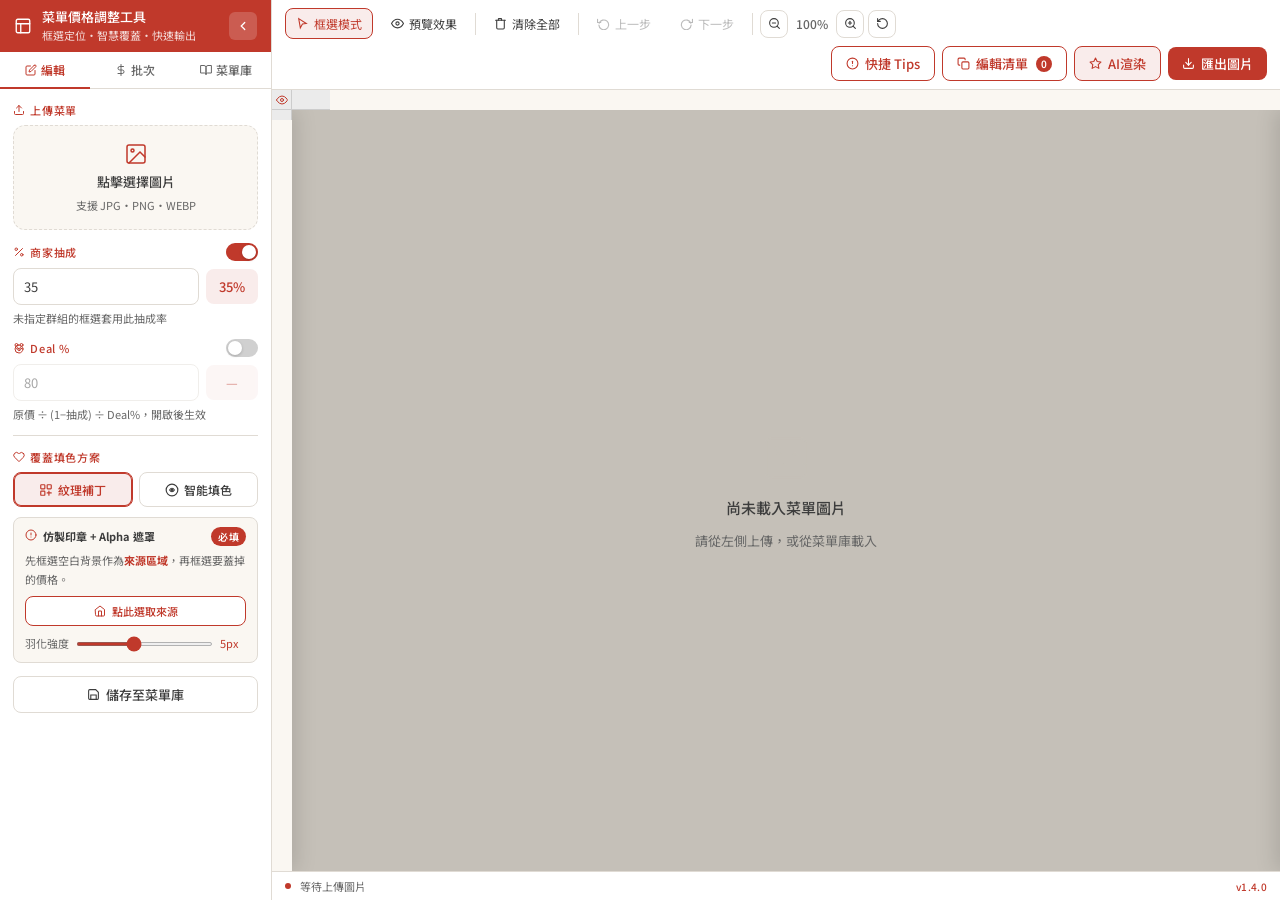
==== commit 440447ab: "v1.5.14：拖曳顯示填色、Undo/Redo、效能優化 - 拖曳移動時保持 FillEngine 填色（dragRedraw：被拖曳框用完整渲染，其他框用快速外框） - 新增 Undo/Redo：" ====
--- a/templates/index.html
+++ b/templates/index.html
@@ -10,7 +10,7 @@
 <link rel="icon" type="image/svg+xml" href="/static/favicon.svg">
 <link href="https://fonts.googleapis.com/css2?family=Noto+Sans+TC:wght@400;500&family=Noto+Serif+TC:wght@400;700&family=Ma+Shan+Zheng&family=Liu+Jian+Mao+Cao&family=Long+Cang&family=ZCOOL+XiaoWei&display=swap" rel="stylesheet">
 <link rel="stylesheet" href="/static/css/style.css">
-<script>var APP_VERSION = '1.5.12';</script>
+<script>var APP_VERSION = '1.5.14';</script>
 </head>
 <body>
 <div class="app">
@@ -308,6 +308,19 @@
           <path d="M19 6v14a2 2 0 0 1-2 2H7a2 2 0 0 1-2-2V6m3 0V4a1 1 0 0 1 1-1h4a1 1 0 0 1 1 1v2"/>
         </svg>
         清除全部
+      </button>
+      <div class="tb-sep"></div>
+      <button class="tb-btn" id="btnUndo" onclick="App.undo()" disabled title="上一步 (⌘Z)">
+        <svg width="13" height="13" viewBox="0 0 24 24" fill="none" stroke-width="2" stroke-linecap="round" stroke-linejoin="round">
+          <polyline points="1 4 1 10 7 10"/><path d="M3.51 15a9 9 0 1 0 .49-3.51"/>
+        </svg>
+        上一步
+      </button>
+      <button class="tb-btn" id="btnRedo" onclick="App.redo()" disabled title="下一步 (⌘⇧Z)">
+        <svg width="13" height="13" viewBox="0 0 24 24" fill="none" stroke-width="2" stroke-linecap="round" stroke-linejoin="round">
+          <polyline points="23 4 23 10 17 10"/><path d="M20.49 15a9 9 0 1 1-.49-3.51"/>
+        </svg>
+        下一步
       </button>
       <div class="tb-sep"></div>
       <div class="zoom-ctrl">
--- a/static/css/style.css
+++ b/static/css/style.css
@@ -267,6 +267,7 @@
 .tb-btn svg{stroke:currentColor;}
 .tb-btn:hover{background:var(--cream);border-color:var(--glt);}
 .tb-btn.active{background:var(--red-lt);border-color:var(--red);color:var(--red) !important;}
+.tb-btn:disabled{opacity:.35;cursor:not-allowed;pointer-events:none;}
 .tb-sep{width:1px;height:22px;background:var(--glt);flex-shrink:0;}
 .tb-right{margin-left:auto;display:flex;gap:7px;align-items:center;}
 .tb-cnt{
